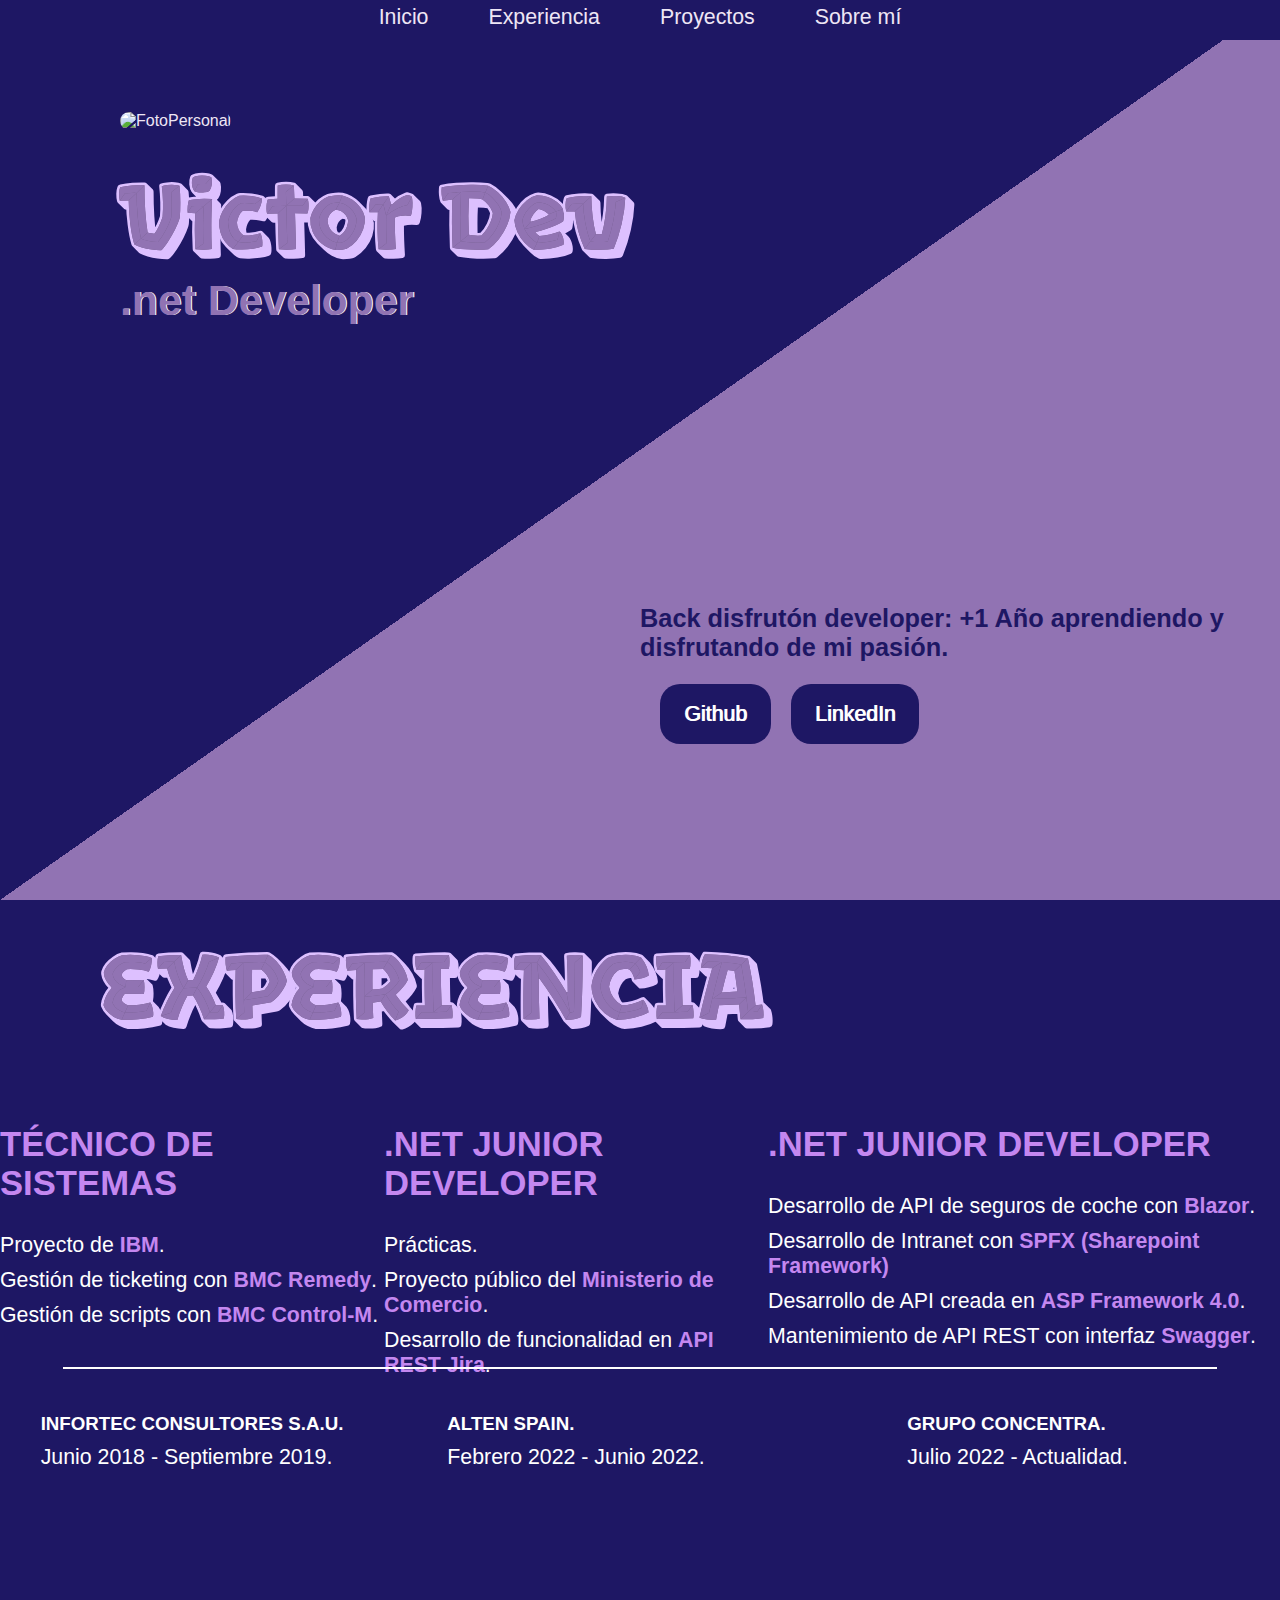
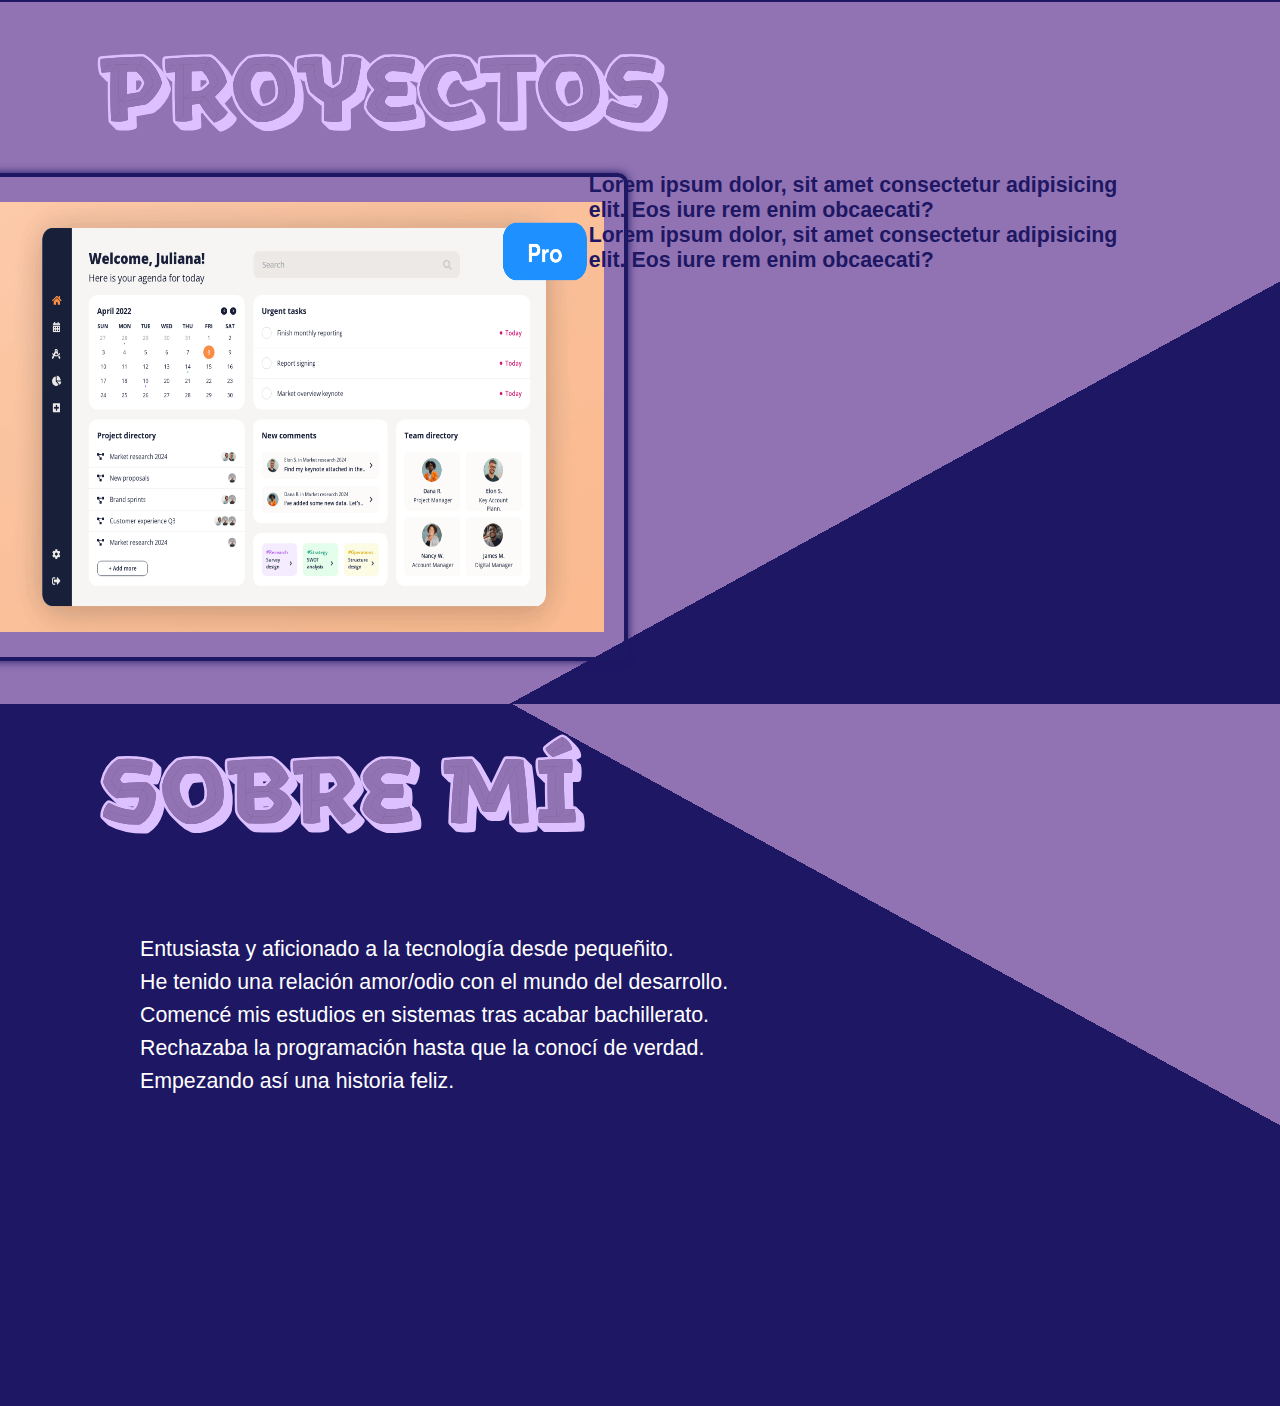
==== html/index.html @ a834c811 "Creación portfolio" ====
<!DOCTYPE html>
<html lang="es">
<head>
    <meta charset="UTF-8">
    <meta name="viewport" content="width=device-width, initial-scale=1.0">
    <link rel="stylesheet" href="../css/style.css" />
    <title>Victor</title>
</head>

<body>
    
    

    <div class="container" id="inicio">
        <section class="top">

            <header class="header">
                
                <nav class="navigation">
                    <ul class="main">
                        <li class="choice"><a href="#inicio" class="linkMain">Inicio</a></li>
                        <li class="choice"><a href="#experiencia" class="linkMain">Experiencia</a></li>
                        <li class="choice"><a href="#proyectos" class="linkMain">Proyectos</a></li>
                        <li class="choice"><a href="#sobre_mi" class="linkMain">Sobre mí</a></li>
                    </ul>
                </nav>

                <article class="content">
                    <section class="headline">
                        <img src="" class="logo" height="230px" width="230px" alt="FotoPersonal"/>
                        <h1 class="title">Victor Dev</h1>
                        <span class="subtitle" >.net Developer</span>
                    </section>
                    <section class="social">
                        <p class="description">
                            Back disfrutón developer: +1 Año aprendiendo y disfrutando de mi <span>pasión</span>.
                        </p>
                        <ul class="socialMain">
                            <li class="chance"><a class="link">Github</a></li>
                            <li class="chance"><a class="link">LinkedIn</a></li>
                        </ul>
                    </section>
                </article>
        
            </header>

        </section>

        <section class="experience" id="experiencia">
            <article class="head">
                <h1 class="title"> EXPERIENCIA </h1>
            </article>
            <section class="jobs">
                <aside class="job">
                    <h2 class="jobTitle">Técnico de sistemas</h2>
                    <p class="paragraph">Proyecto de <span class="important">IBM</span>.</p>
                    <p class="paragraph">Gestión de ticketing con <span class="important">BMC Remedy</span>.</p>
                    <p class="paragraph">Gestión de scripts con <span class="important">BMC Control-M</span>.</p>
                </aside>

                <aside class="job">
                    <h2 class="jobTitle">.NET Junior Developer</h2>
                    <p class="paragraph">Prácticas.</p>
                    <p class="paragraph">Proyecto público del <span class="important">Ministerio de Comercio</span>.</p>
                    <p class="paragraph">Desarrollo de funcionalidad en <span class="important">API REST Jira</span>.</p>
                </aside>
                
                <aside class="job">
                    <h2 class="jobTitle">.NET Junior Developer</h2>
                    <p class="paragraph">Desarrollo de API de seguros de coche con <span class="important">Blazor</span>.</p>
                    <p class="paragraph">Desarrollo de Intranet con <span class="important">SPFX (Sharepoint Framework)</span></p>
                    <p class="paragraph">Desarrollo de API creada en <span class="important">ASP Framework 4.0</span>.</p>
                    <p class="paragraph">Mantenimiento de API REST con interfaz <span class="important">Swagger</span>.</p>
                </aside>
            </section>
            <section class="lineTime">
                <div class="line"></div>
            </section>
            <article class="jobs">
                <aside class="job">
                    <h3 class="business">Infortec Consultores S.A.U.</h3>
                    <p class="paragraph">Junio 2018 - Septiembre 2019.</p>
                </aside>
                <aside class="job">
                    <h3 class="business">Alten Spain.</h3>
                    <p class="paragraph">Febrero 2022 - Junio 2022.</p>
                </aside>
                <aside class="job">
                    <h3 class="business">Grupo Concentra.</h3>
                    <p class="paragraph">Julio 2022 - Actualidad.</p>
                </aside>   
            </article>
        </section>

        <section class="apps" id="proyectos">
            <article class="head">
                <h1 class="title"> PROYECTOS </h1>
            </article>

            <article class="carousel">
                <section class="image">
                    <img src="../css/img/projectImg1.png" width="620px" height="430px" class="img">
                </section>
                <section class="project">
                    <p class="paragraph2">
                        Lorem ipsum dolor, sit amet consectetur adipisicing elit. Eos iure rem enim obcaecati?
                    </p>
                    <p class="paragraph2">
                        Lorem ipsum dolor, sit amet consectetur adipisicing elit. Eos iure rem enim obcaecati?
                    </p>
                </section>
            </article>
        
        </section>

        <section class="about" id="sobre_mi">
            <article class="head">
                <h1 class="title"> SOBRE MÍ </h1>
            </article>
            <section class="info">
                <p class="paragraph3"> Entusiasta y aficionado a la tecnología desde pequeñito.</p> 
                <p class="paragraph3">He tenido una relación amor/odio con el mundo del desarrollo.</p>
                <p class="paragraph3">Comencé mis estudios en sistemas tras acabar bachillerato.</p>
                <p class="paragraph3">Rechazaba la programación hasta que la conocí de verdad.</p>
                <p class="paragraph3">Empezando así una historia feliz.</p>
            </section>
        </section>

    </div>
</body>

</html>
---- css/style.css ----
*
{
    margin: 0;
    padding: 0;
}

@font-face {
    font-family: 'RocherColor';
    src: url('../css/fonts/RocherColorGX-d8976ca5.woff2') format('woff2'),
    url('../css/fonts/RocherColorGX-d8976ca5.ttf') format('ttf');
    font-weight: normal;
    font-style: normal;
}


.container
{
    min-height: 234vh;
    display: grid;
    grid-template-rows: 100vh 78vh 78vh 78vh;
    font-family: 'Segoe UI', Tahoma, Geneva, Verdana, sans-serif;
}

.top
{
    background: linear-gradient(to right bottom , #1E1764 50%, #9173B3 50%);
}

    .header
    {
        display: grid;
        grid-template-rows: 8vh 92vh;
    }

        .navigation
        {
           
        }

            .main
            {
                justify-content: center;
                list-style: none;
                display: flex;
                flex-direction: row;
                position: fixed;
                top: 0px;
                padding-top: 5px;
                padding-bottom: 10px;
                background-color: #1E1764;
                width: 100%;
            }

                .choice
                {
                    font-weight: 400;
                    padding-left: 30px;
                    padding-right: 30px;
                    font-size: 16pt;
                    
                    font-family: 'Segoe UI', Tahoma, Geneva, Verdana, sans-serif;
                }

                    .linkMain
                    {
                        cursor: pointer;
                        color: #eee6f5;
                        text-decoration: none;
                    }

            .content
            {
                display: grid;
                grid-template-columns: 50vw 49vw;
            }

                .headline
                {
                    padding-top: 40px;
                    padding-left: 120px;
                    color: #eee6f5;
                }

                    .logo
                    {
                        border-radius: 20px;
                    }

                    .title
                    {
                        font-family: RocherColor;
                        padding-top: 30px;
                        font-weight: bold;
                        font-size: 68pt;
                    }

                    .subtitle
                    {
                        font-size: 32pt;
                        color: #9173B3;
                        font-weight: bold;
                        text-shadow: 1px 0 0 #fff;
                    }
                
                .social
                {
                   display: grid;
                   grid-template-rows: 70vh 30vh;
                }

                    .description
                    {
                        align-self: self-end;
                        padding-bottom: 40px;
                        color: #1E1764;
                        font-size: 19pt;
                        font-weight: bold;
                    }

                    .socialMain
                    {
                        display: flex;
                        flex-direction: row;
                        list-style: none;
                        text-decoration: none;
                        
                    }

                    .chance
                    {
                        font-family: 'Segoe UI', Tahoma, Geneva, Verdana, sans-serif;
                    }
                    
                        .link
                        {
                            margin-left: 20px;
                            background-color: #1E1764;
                            color: #fff;
                            font-size: 16pt;
                            padding: 18px;
                            padding-left: 24px;
                            padding-right: 24px;
                            border-radius: 20px;
                            text-shadow: 1px 0 0 #fff;
                        }

.experience
{
    background: #1E1764;
    display: grid;
    grid-template-rows: 25vh 22vh 10vh 21vh;
}

    .head
    {
        padding-left: 100px;
        justify-self: start;
    }

    .lineTime
    {
        justify-self: center;
        align-self: center;
    }

        .line
        {
            border: 1px solid #fff;
            width: 90vw;   
        }

            .jobs
            {
                display: grid;
                grid-template-columns: 30vw 30vw 39vw;
            }

                .job
                {
                    justify-self: center;
                }

                    .jobTitle
                    {
                        color: #c487f0;
                        padding-bottom: 20px;
                        font-size: 26pt;
                        text-transform: uppercase;
                    }

                    .business
                    {
                        color: #fff;
                        text-transform: uppercase;
                    }

                    .paragraph
                    {
                        color: #fff;
                        font-size: 16pt;
                        padding-top: 10px;
                    }

                        .important
                        {
                            font-weight: bold;
                            color: #c487f0;
                        }

.apps
{
    background: linear-gradient(to right bottom , #9173B3 69.9%, #1E1764 69.9%);
    display: grid;
    grid-template-rows: 19vh 59vh;
}

    .carousel
    {
        display: grid;
        grid-template-columns: 46vw 53vw;
    }

        .image
        {
            border: 4px solid #1E1764;
            width: 660px;
            height: 480px;
            justify-self: center;
            border-radius: 10px;
            box-shadow: 0 0 10px #1E1764;
            display: flex;
            justify-content: center;
        }

            .img
            {
               align-self: center;
            }

        .project
        {
            width: 550px;
            height: 160px;
        }

            .paragraph2
            {
                color: #1E1764;
                font-size: 16pt;
                font-weight: bold;
            }

.about
{
    background: linear-gradient(to right top , #1E1764 70%, #9173B3 70%);
    display: grid;
    grid-template-rows: 25vh 53vh;
}

    .info
    {
        padding-left: 140px;
        
    }

        .paragraph3
        {
            color: #fff;
            font-size: 16pt;
            padding-top: 8px;
        }
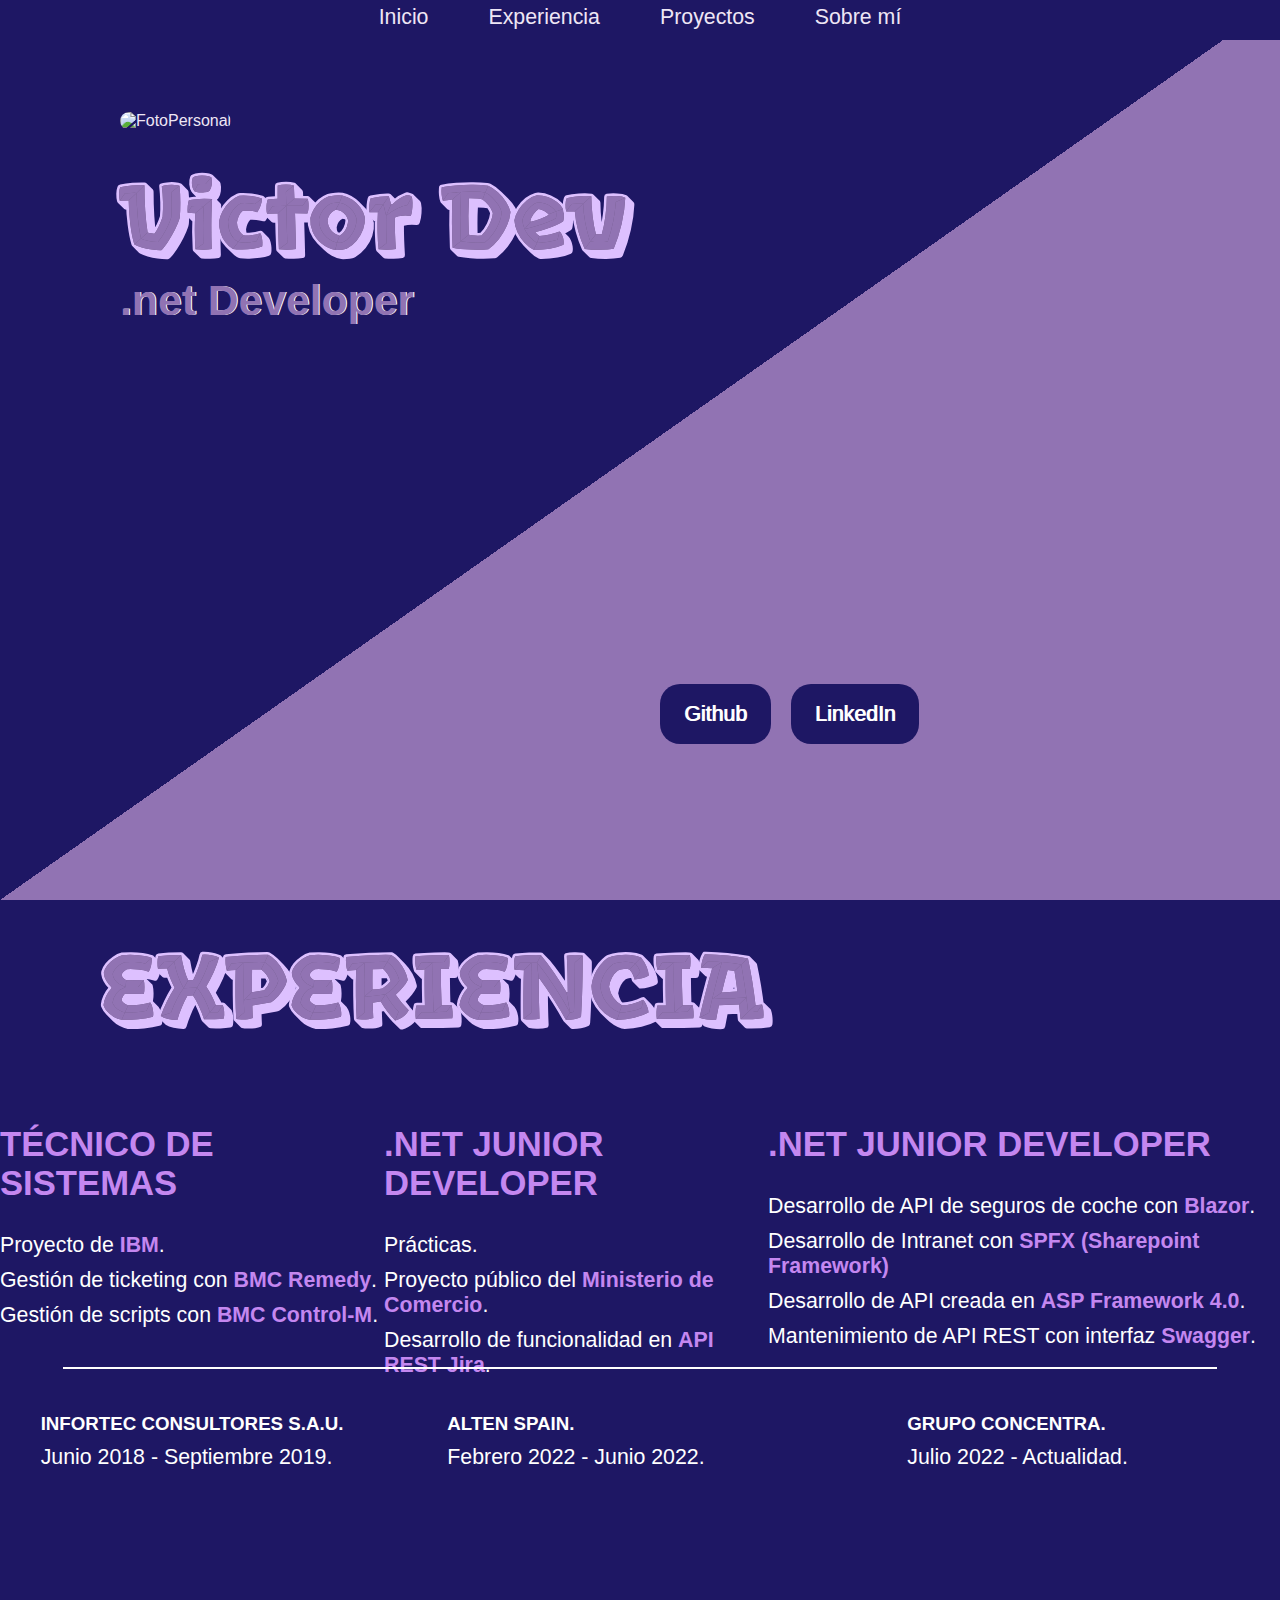
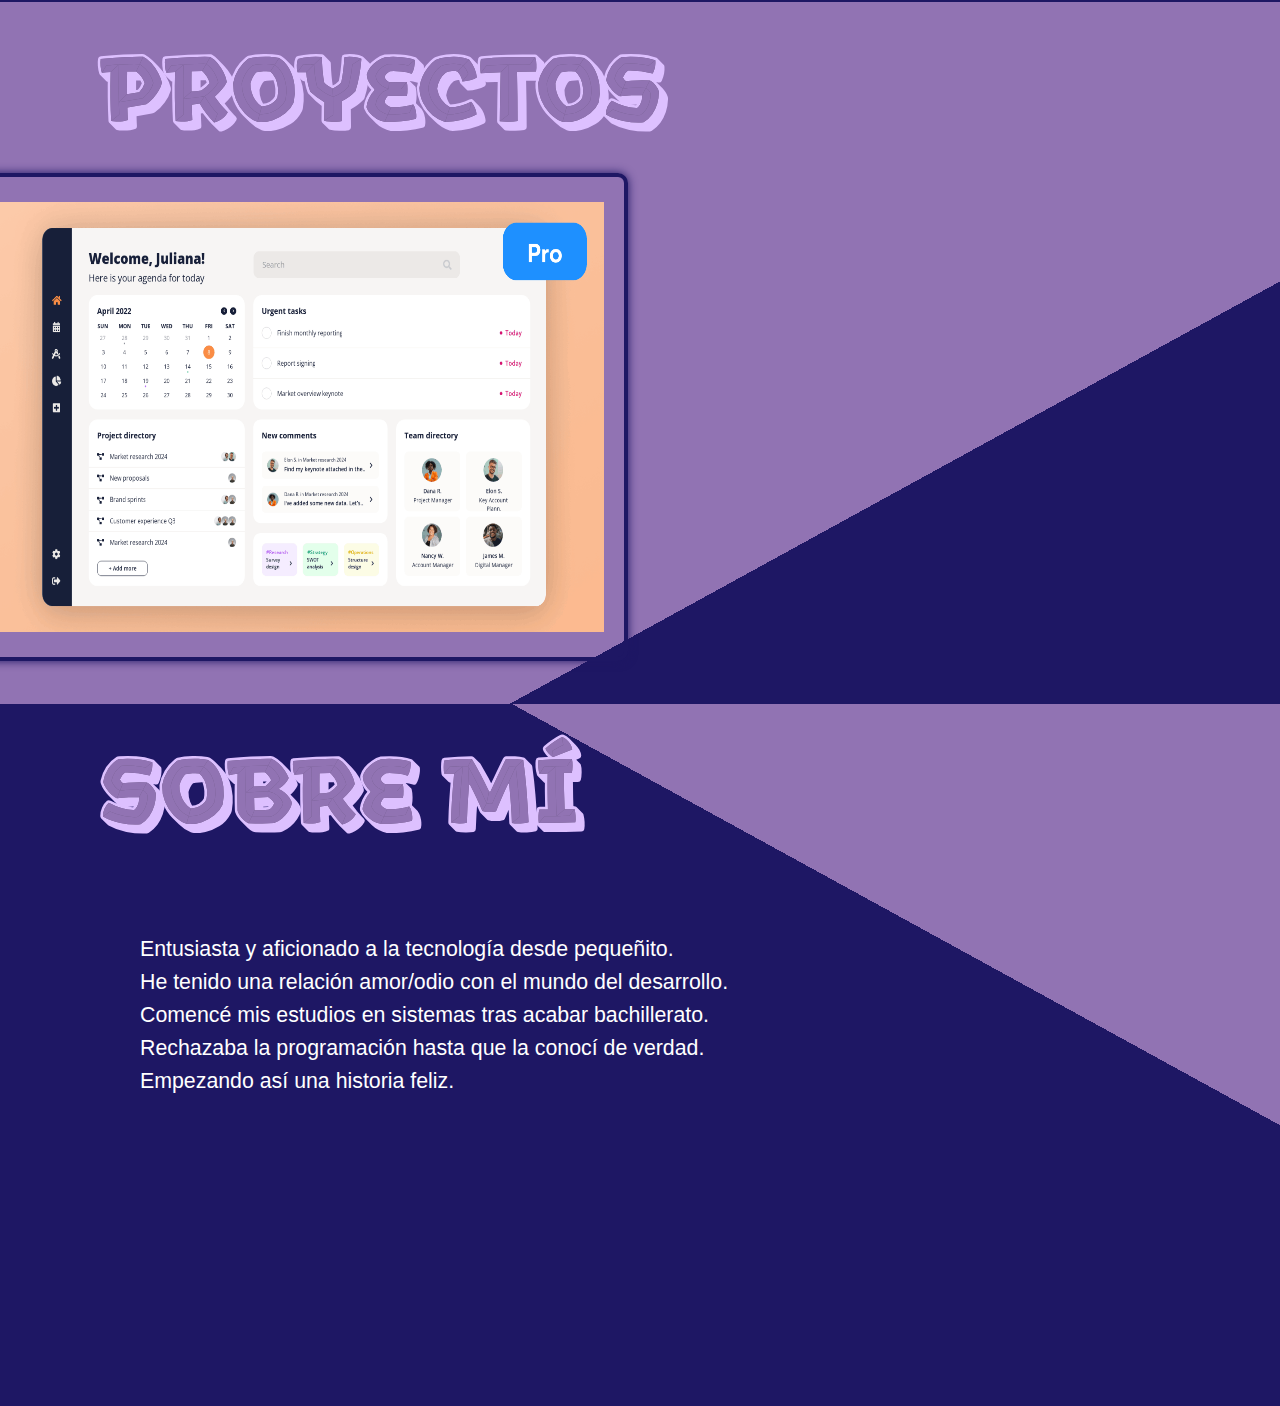
==== commit c6a70d7a: "lighthouse" ====
--- a/html/index.html
+++ b/html/index.html
@@ -33,7 +33,7 @@
                     </section>
                     <section class="social">
                         <p class="description">
-                            Back disfrutón developer: +1 Año aprendiendo y disfrutando de mi <span>pasión</span>.
+                            
                         </p>
                         <ul class="socialMain">
                             <li class="chance"><a class="link">Github</a></li>
@@ -103,10 +103,8 @@
                 </section>
                 <section class="project">
                     <p class="paragraph2">
-                        Lorem ipsum dolor, sit amet consectetur adipisicing elit. Eos iure rem enim obcaecati?
                     </p>
                     <p class="paragraph2">
-                        Lorem ipsum dolor, sit amet consectetur adipisicing elit. Eos iure rem enim obcaecati?
                     </p>
                 </section>
             </article>
